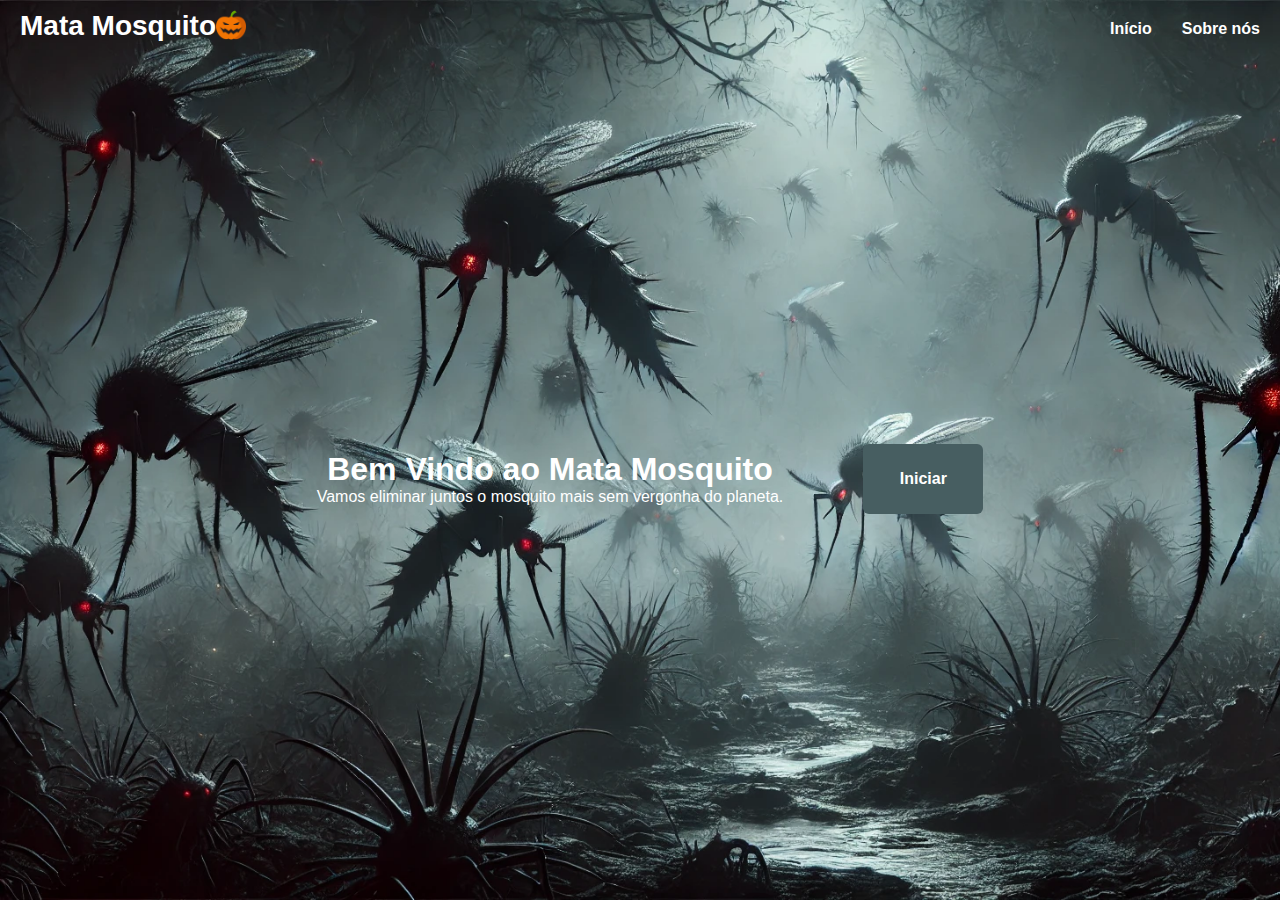
==== fronteEndi/index.html @ 5df2dcbf "p commit" ====
<!DOCTYPE html>
<html lang="pt-BR">
<head>
    <meta charset="UTF-8">
    <meta name="viewport" content="width=device-width, initial-scale=1.0">
    <title> Mata Mosquito </title>
    <link rel="stylesheet" href="css/style.css">
</head>
<body>
    <div class="container">

        <header>
            <div id="logo">
               <p>Mata Mosquito</p>
                <figure>
                    <img class="img-logo" src="img/abobora.png" alt="abroba">
                </figure>
            </div>

            <nav>
                <ul>
                    <li><a class="nav-link" href="http://pudim.com.br">Início</a></li>

                    <li><a class="nav-link" href="http://pudim.com.br">Sobre nós</a> </li>
                </ul>
            </nav>
        </header>

        <main>
            <div class="text">
                <h1 >Bem Vindo ao Mata Mosquito</h1>
                <p >Vamos eliminar juntos o mosquito mais sem vergonha do planeta.</p>
            </div>
            <div class="botao">
                <a href="#">Iniciar</a>
            </div>
        </main>

        <footer></footer>
        
    </div>
</body>
</html>
---- fronteEndi/css/style.css ----
*{
    padding: 0;
    margin: 0;
}

body{
    background-color: #445255;
    font-family: 'Segoe UI', Tahoma, Geneva, Verdana, sans-serif;
    height: 100vh;
}


.container{
    display: flex;
    flex-direction: column;
    height: 100%;
    background-image: url(../img/DALL·E\ 2024-10-30\ 15.01.12\ -\ A\ dark\ and\ terrifying\ landscape\ in\ a\ 16_4\ ratio\,\ filled\ with\ horrifying\ mosquitoes.\ The\ environment\ is\ extremely\ shadowy\,\ almost\ completely\ dark\,\ with.webp);
    background-repeat: no-repeat;
    background-size: cover;
}

header{
    display: flex;
    justify-content: space-between;
    align-items: center;
    padding: 10px;
}


#logo{
    color:#ffffff;
    font-size: 28px;
    font-weight: bold;
    display: flex;
    padding-left: 10px;
}


.img-logo{
    width: 30px;
    height: 30px;
}


.nav-link{
    color: #ffffff;
    text-decoration: none;
    font-weight: bold;
    padding-right: 10px ;
}


ul{
    list-style: none;
    display: flex;
    gap: 20px;
}


main{
    flex-grow: 1;
    justify-content: center;
    display: flex;
    align-items: center;
    gap: 60px;
    color: #ffffff;

}

.text{
    color: white; 
    border-radius: 10px; 
    padding: 20px; 
    max-width: 600px; 
    text-align: center; 
    height: 400px;
    max-height: 150px;
    display: flex;
    flex-direction: column;
    justify-content: center;
}

.botao {
    background-color: #475e61;
    height: 70px;
    width: 120px;
    border-radius: 6px;
    display: flex;
    justify-content: center;
    align-items: center; 
    text-align: center;
    transition: background-color 0.3s ease, transform 0.3s ease; /* Transições suaves */
    font-weight: bold;

}


.botao a {
    text-decoration: none;
    color: #ffffff;
}


.botao:hover { 
    background-color: #324042; /* Cor de fundo ao passar o mouse */
    transform: scale(1.03); /* Aumenta o tamanho do botão ao passar o mouse */
}
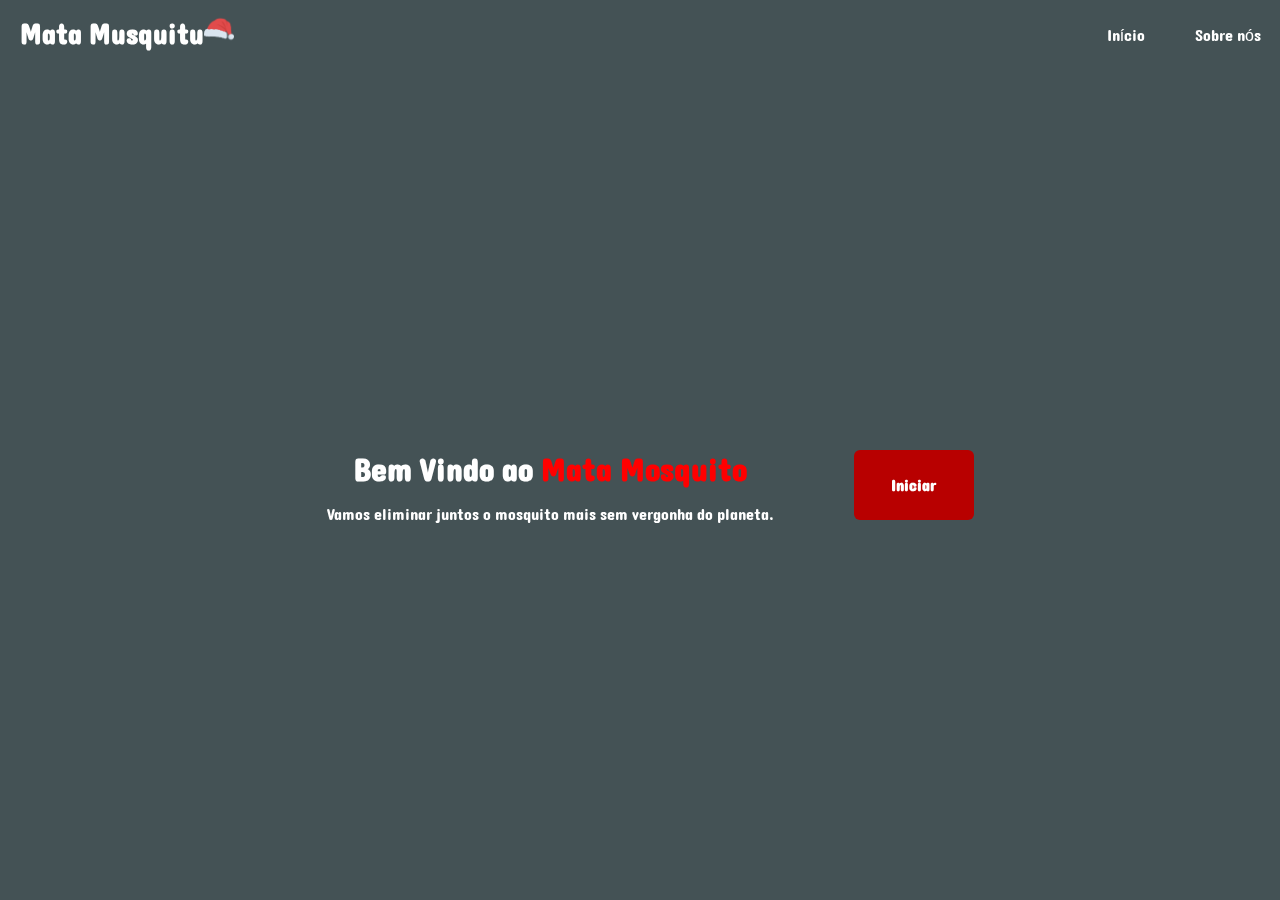
==== commit 948223ab: "jogo" ====
--- a/fronteEndi/index.html
+++ b/fronteEndi/index.html
@@ -11,9 +11,9 @@
 
         <header>
             <div id="logo">
-               <p>Mata Mosquito</p>
+               <p>Mata Musquitu</p>
                 <figure>
-                    <img class="img-logo" src="img/abobora.png" alt="abroba">
+                    <img class="img-logo" src="img/chapeu.png" alt="chapeu">
                 </figure>
             </div>
 
@@ -28,11 +28,11 @@
 
         <main>
             <div class="text">
-                <h1 >Bem Vindo ao Mata Mosquito</h1>
+                <h1>Bem Vindo ao <font color="red"> Mata Mosquito</font></h1>
                 <p >Vamos eliminar juntos o mosquito mais sem vergonha do planeta.</p>
             </div>
             <div class="botao">
-                <a href="#">Iniciar</a>
+                <a href="jogo.html">Iniciar</a>
             </div>
         </main>
 
--- a/fronteEndi/css/style.css
+++ b/fronteEndi/css/style.css
@@ -1,3 +1,6 @@
+@import url('https://fonts.googleapis.com/css2?family=Angkor&display=swap');
+@import url('https://fonts.googleapis.com/css2?family=Angkor&family=Dangrek&display=swap');
+
 *{
     padding: 0;
     margin: 0;
@@ -5,18 +8,24 @@
 
 body{
     background-color: #445255;
-    font-family: 'Segoe UI', Tahoma, Geneva, Verdana, sans-serif;
+    font-family: "Dangrek", sans-serif;
     height: 100vh;
 }
+
 
 
 .container{
     display: flex;
     flex-direction: column;
     height: 100%;
-    background-image: url(../img/DALL·E\ 2024-10-30\ 15.01.12\ -\ A\ dark\ and\ terrifying\ landscape\ in\ a\ 16_4\ ratio\,\ filled\ with\ horrifying\ mosquitoes.\ The\ environment\ is\ extremely\ shadowy\,\ almost\ completely\ dark\,\ with.webp);
-    background-repeat: no-repeat;
-    background-size: cover;
+    background-image: url(../img/gif5);
+    width: 100%; /* Ajuste conforme necessário */
+    height: 100vh; /* Usa toda a altura da viewport */
+    background-size: cover; 
+    background-repeat: no-repeat; 
+    background-position: center; 
+    overflow: hidden; /* Evita que partes do GIF saiam do contêiner */
+    backdrop-filter: blur(100px);
 }
 
 header{
@@ -43,11 +52,31 @@
 
 
 .nav-link{
+    
+    padding-right: 10px ;
+    text-decoration: none;
     color: #ffffff;
-    text-decoration: none;
-    font-weight: bold;
-    padding-right: 10px ;
+    display: flex;
+    justify-content: center;
+    text-align: center;
+    align-items: center;
+    height: 47px;
+    width: 80px;
+    border-radius: 6px;
+    padding-right: 2px;
+    transition: background-color 0.3s ease, transform 0.3s ease; /* Transições suaves */
+    
 }
+
+
+.nav-link:hover{
+    background-color: #ff0000f1;
+    height: 47px;
+    width: 80px;
+    border-radius: 6px;
+    transform: scale(1.03); /* Aumenta o tamanho do botão ao passar o mouse */
+}
+
 
 
 ul{
@@ -64,6 +93,7 @@
     align-items: center;
     gap: 60px;
     color: #ffffff;
+    
 
 }
 
@@ -78,10 +108,11 @@
     display: flex;
     flex-direction: column;
     justify-content: center;
+    
 }
 
 .botao {
-    background-color: #475e61;
+    background-color: #b80000;
     height: 70px;
     width: 120px;
     border-radius: 6px;
@@ -102,7 +133,7 @@
 
 
 .botao:hover { 
-    background-color: #324042; /* Cor de fundo ao passar o mouse */
+    background-color: #d40000; /* Cor de fundo ao passar o mouse */
     transform: scale(1.03); /* Aumenta o tamanho do botão ao passar o mouse */
 }
 
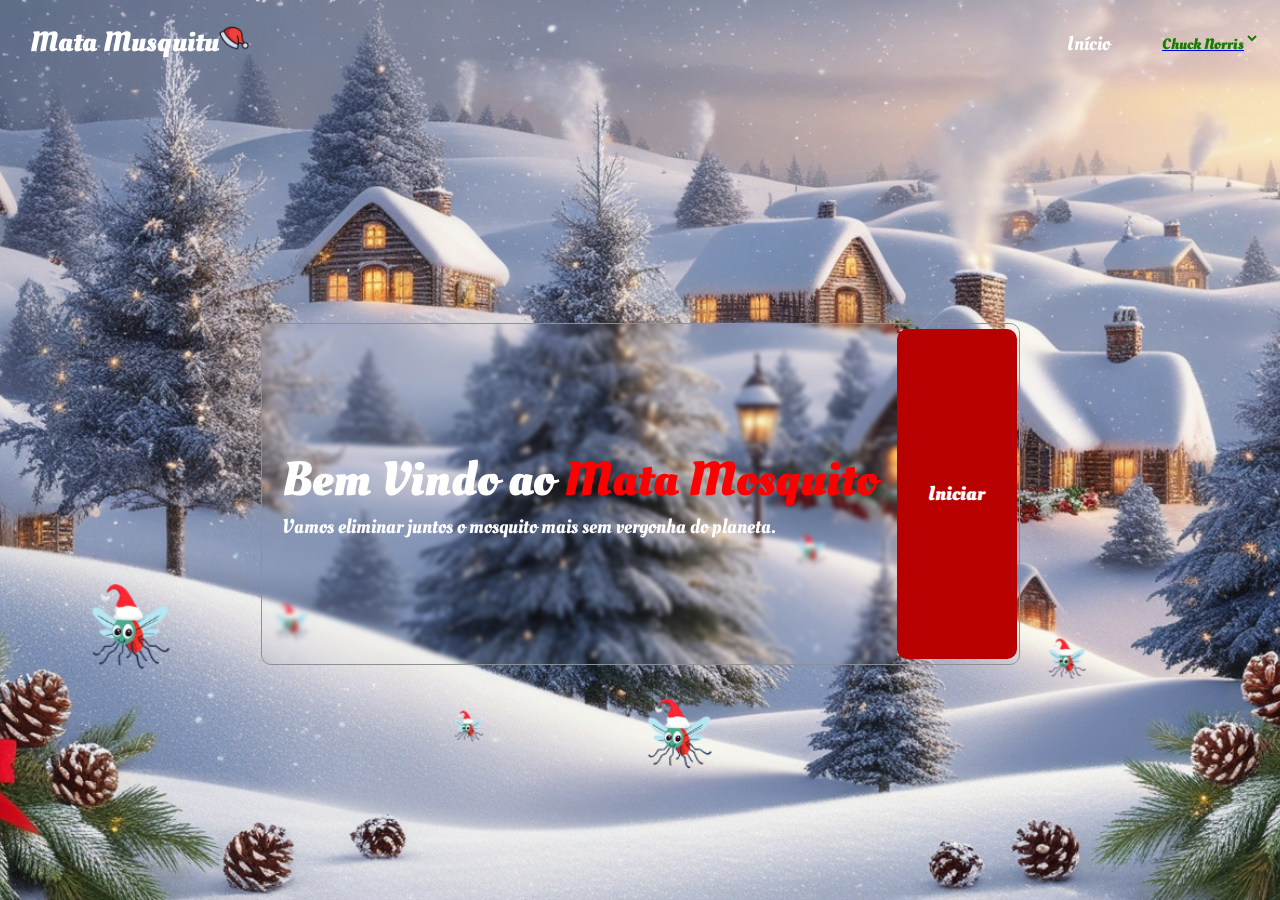
==== commit c005ee34: "terceiro commit" ====
--- a/fronteEndi/index.html
+++ b/fronteEndi/index.html
@@ -13,26 +13,35 @@
             <div id="logo">
                <p>Mata Musquitu</p>
                 <figure>
-                    <img class="img-logo" src="img/chapeu.png" alt="chapeu">
+                    <img class="img-logo" src="img/gorro_preenchido.png" alt="chapeu">
                 </figure>
             </div>
 
-            <nav>
-                <ul>
-                    <li><a class="nav-link" href="http://pudim.com.br">Início</a></li>
-
-                    <li><a class="nav-link" href="http://pudim.com.br">Sobre nós</a> </li>
-                </ul>
-            </nav>
+            <ul>
+                <li class="active">
+                    <a class="nav-link" href="index.html">Início</a>
+                </li>
+                <li>
+                    <a class="nav-link1" href="#">
+                        <select name="nivel" id="nivel">
+                            <option value="1">Chuck Norris</option>
+                            <option value="1.5">Estagiário</option>
+                            <option value="2">Baby</option>
+                        </select>
+                    </a>
+                </li>
+            </ul>
         </header>
 
         <main>
-            <div class="text">
-                <h1>Bem Vindo ao <font color="red"> Mata Mosquito</font></h1>
-                <p >Vamos eliminar juntos o mosquito mais sem vergonha do planeta.</p>
-            </div>
-            <div class="botao">
-                <a href="jogo.html">Iniciar</a>
+            <div id="titulo">
+                <div class="text">
+                    <h1>Bem Vindo ao <font color="red"> Mata Mosquito</font></h1>
+                    <p >Vamos eliminar juntos o mosquito mais sem vergonha do planeta.</p>
+                </div>
+                <div class="botao">
+                    <a href="jogo.html">Iniciar</a>
+                </div>
             </div>
         </main>
 
--- a/fronteEndi/css/style.css
+++ b/fronteEndi/css/style.css
@@ -1,5 +1,4 @@
-@import url('https://fonts.googleapis.com/css2?family=Angkor&display=swap');
-@import url('https://fonts.googleapis.com/css2?family=Angkor&family=Dangrek&display=swap');
+@import url('https://fonts.googleapis.com/css2?family=Alfa+Slab+One&family=Oleo+Script:wght@400;700&display=swap');
 
 *{
     padding: 0;
@@ -8,7 +7,9 @@
 
 body{
     background-color: #445255;
-    font-family: "Dangrek", sans-serif;
+    font-family: "Oleo Script", system-ui;
+    font-weight: 00px;
+    font-style: normal;
     height: 100vh;
 }
 
@@ -18,7 +19,7 @@
     display: flex;
     flex-direction: column;
     height: 100%;
-    background-image: url(../img/gif5);
+    background-image: url(../img//Fundo_index.png);
     width: 100%; /* Ajuste conforme necessário */
     height: 100vh; /* Usa toda a altura da viewport */
     background-size: cover; 
@@ -32,7 +33,8 @@
     display: flex;
     justify-content: space-between;
     align-items: center;
-    padding: 10px;
+    padding: 20px;
+    font-size: 20px;
 }
 
 
@@ -52,21 +54,19 @@
 
 
 .nav-link{
-    
+    color: white;
+    text-decoration: none;
     padding-right: 10px ;
-    text-decoration: none;
-    color: #ffffff;
     display: flex;
     justify-content: center;
-    text-align: center;
     align-items: center;
     height: 47px;
     width: 80px;
     border-radius: 6px;
-    padding-right: 2px;
-    transition: background-color 0.3s ease, transform 0.3s ease; /* Transições suaves */
+    transition: background-color 0.3s ease, transform 0.3s ease; 
     
 }
+
 
 
 .nav-link:hover{
@@ -74,10 +74,22 @@
     height: 47px;
     width: 80px;
     border-radius: 6px;
-    transform: scale(1.03); /* Aumenta o tamanho do botão ao passar o mouse */
+    transform: scale(1.03);
 }
 
-
+#nivel{
+    background-color: transparent;
+    border: none;
+    color: #157c00;
+    font-weight: bold;
+    font-size: 15px;
+    font-family: "Oleo Script", system-ui;
+    padding-top: 13px;
+    display: flex;
+    cursor: pointer;
+    
+    
+}
 
 ul{
     list-style: none;
@@ -85,16 +97,21 @@
     gap: 20px;
 }
 
+#titulo{
+    display: flex;
+    flex-direction: row;
+    border-radius: 10px;
+    border: #8d9192 solid 1px;
+    padding-right: 2px;
+}
 
 main{
     flex-grow: 1;
     justify-content: center;
     display: flex;
     align-items: center;
-    gap: 60px;
     color: #ffffff;
-    
-
+    flex-direction: row;
 }
 
 .text{
@@ -104,25 +121,39 @@
     max-width: 600px; 
     text-align: center; 
     height: 400px;
-    max-height: 150px;
+    max-height: 300px;
     display: flex;
     flex-direction: column;
     justify-content: center;
-    
+    backdrop-filter: blur(2px);
+}
+
+
+
+
+
+.text h1{
+    font-size: 48px;
+}
+
+.text p {
+    font-size: 20px;
+    padding-right: 100px;
 }
 
 .botao {
     background-color: #b80000;
-    height: 70px;
+    height: 330px;
     width: 120px;
-    border-radius: 6px;
     display: flex;
     justify-content: center;
     align-items: center; 
     text-align: center;
     transition: background-color 0.3s ease, transform 0.3s ease; /* Transições suaves */
     font-weight: bold;
-
+    font-size: 20px;
+    border-radius: 10px;
+    align-self: center;
 }
 
 
@@ -133,8 +164,9 @@
 
 
 .botao:hover { 
-    background-color: #d40000; /* Cor de fundo ao passar o mouse */
+    background-color: #157c00; /* Cor de fundo ao passar o mouse */
     transform: scale(1.03); /* Aumenta o tamanho do botão ao passar o mouse */
+    border-radius: 10px;
 }
 
 
